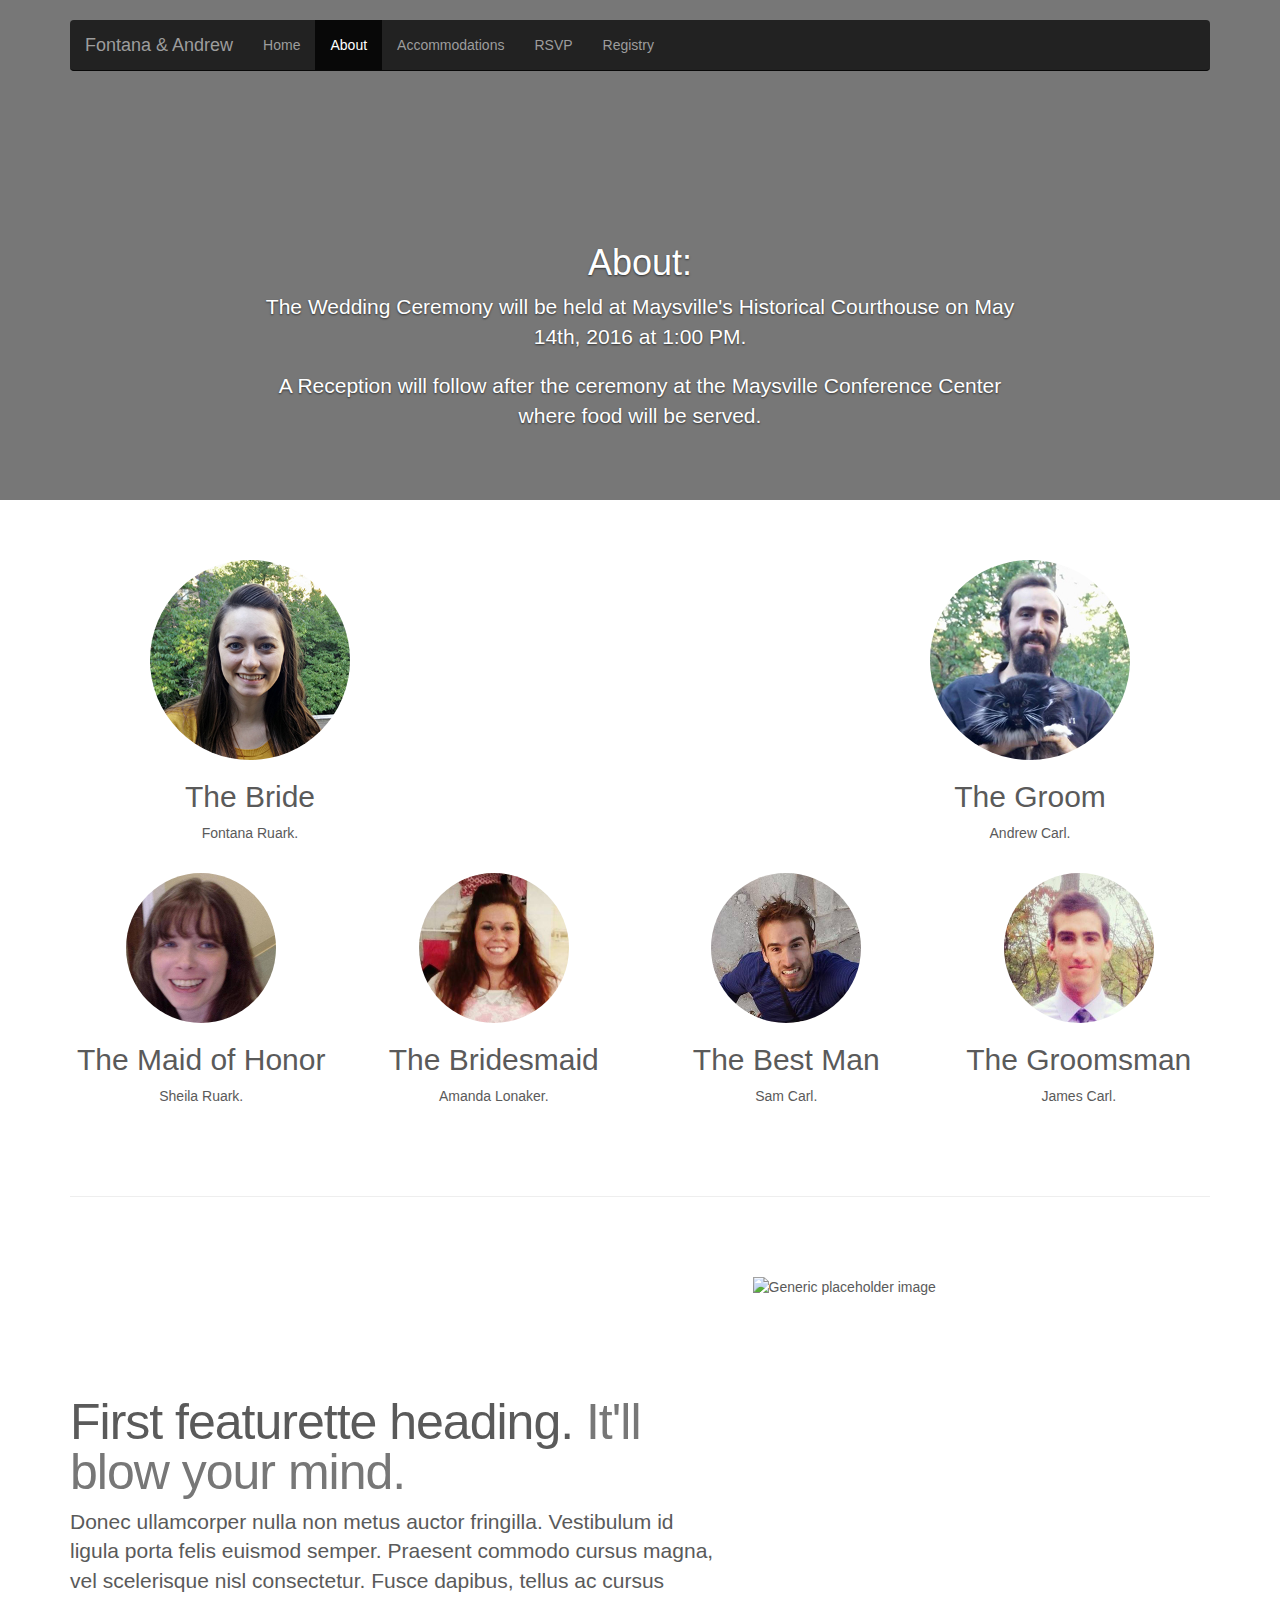
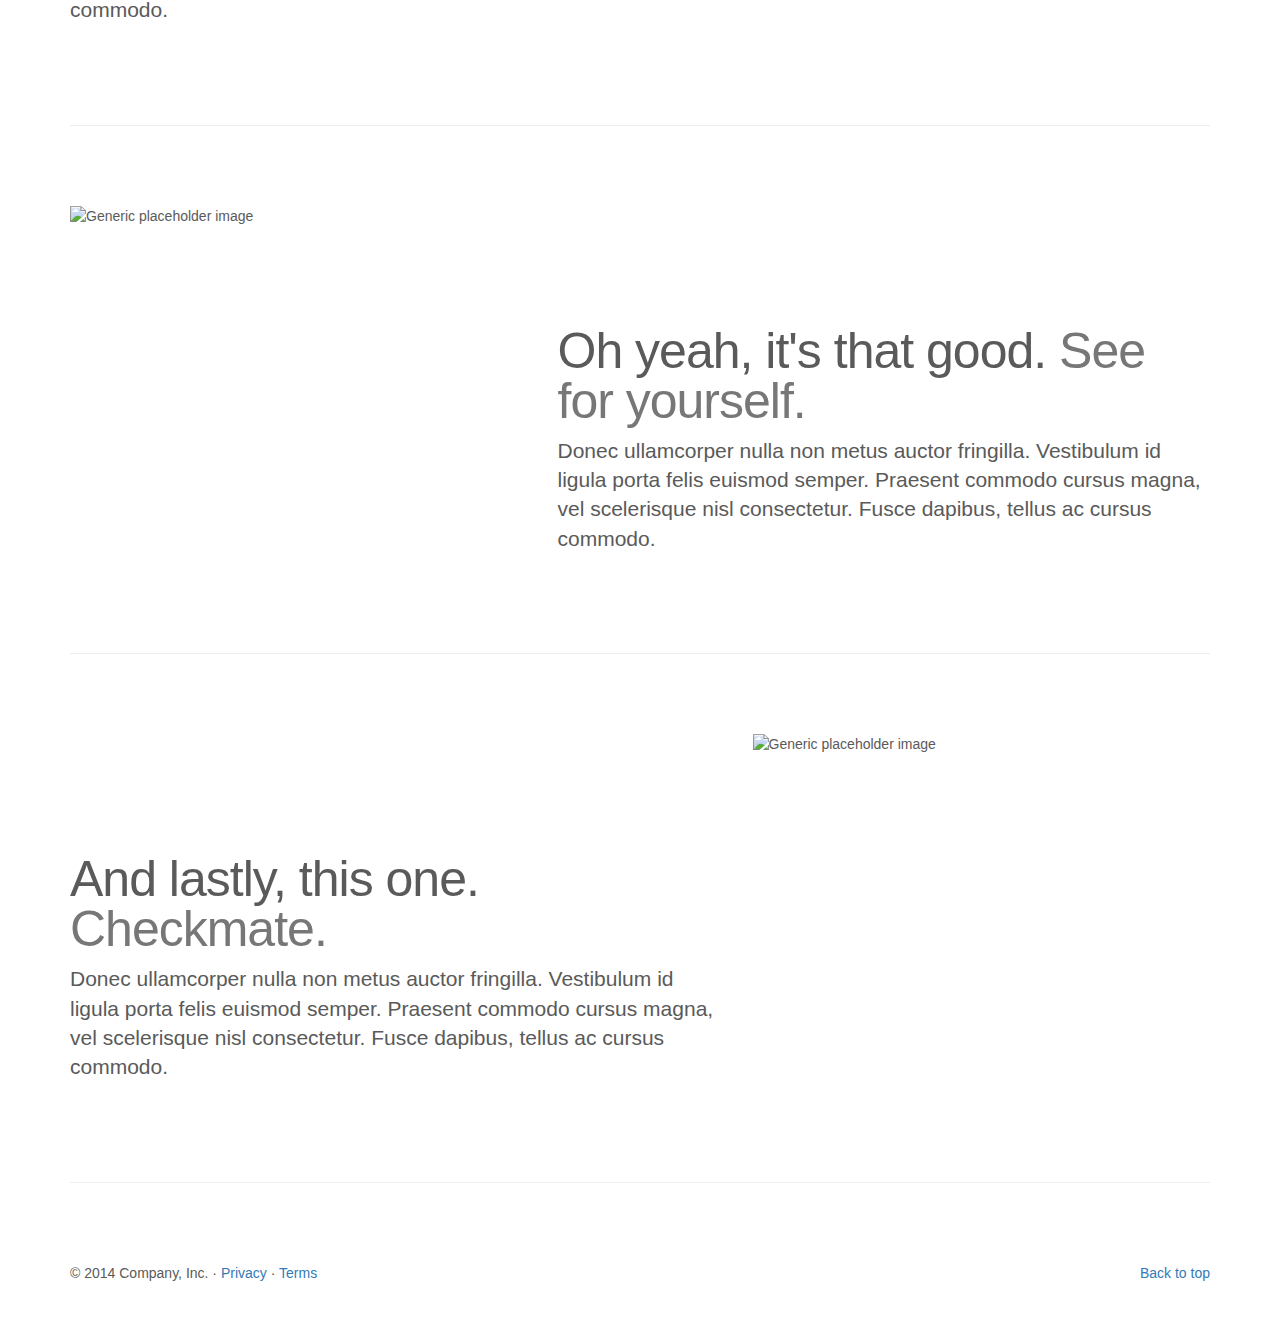
==== carlruarkwedding/about.html @ b12d1f08 "added my files" ====
<!DOCTYPE html>
<html lang="en">
  <head>
    <meta charset="utf-8">
    <meta http-equiv="X-UA-Compatible" content="IE=edge">
    <meta name="viewport" content="width=device-width, initial-scale=1">
    <!-- The above 3 meta tags *must* come first in the head; any other head content must come *after* these tags -->
    <meta name="description" content="">
    <meta name="author" content="">
    <link rel="icon" href="">

    <title>Carl-Ruark Wedding</title>

    <!-- Bootstrap core CSS -->
    <link href="css/bootstrap.min.css" rel="stylesheet">

    <!-- Just for debugging purposes. Don't actually copy these 2 lines! -->
    <!--[if lt IE 9]><script src="../../assets/js/ie8-responsive-file-warning.js"></script><![endif]-->
    <script src="js/ie-emulation-modes-warning.js"></script>

    <!-- HTML5 shim and Respond.js for IE8 support of HTML5 elements and media queries -->
    <!--[if lt IE 9]>
      <script src="https://oss.maxcdn.com/html5shiv/3.7.2/html5shiv.min.js"></script>
      <script src="https://oss.maxcdn.com/respond/1.4.2/respond.min.js"></script>
    <![endif]-->

    <!-- Custom styles for this template -->
    <link href="css/carousel.css" rel="stylesheet">

    <style type="text/css">

    .center {
    	text-align: center;
    }

    </style>
  </head>
<!-- NAVBAR
================================================== -->
  <body>
    <div class="navbar-wrapper">
      <div class="container">

        <nav class="navbar navbar-inverse navbar-static-top">
          <div class="container">
            <div class="navbar-header">
              <button type="button" class="navbar-toggle collapsed" data-toggle="collapse" data-target="#navbar" aria-expanded="false" aria-controls="navbar">
                <span class="sr-only">Toggle navigation</span>
                <span class="icon-bar"></span>
                <span class="icon-bar"></span>
                <span class="icon-bar"></span>
              </button>
              <a class="navbar-brand" href="#">Fontana &amp; Andrew</a>
            </div>
            <div id="navbar" class="navbar-collapse collapse">
              <ul class="nav navbar-nav">
                <li><a href="index.html">Home</a></li>
                <li class="active"><a href="about.html">About</a></li>
                <li><a href="accomodations.html">Accommodations</a></li>
                <li><a href="rsvp.html">RSVP</a></li>
                <li><a href="registry.html">Registry</a></li>
              </ul>
            </div>
          </div>
        </nav>

      </div>
    </div>



    <!-- Carousel
    ================================================== -->
    <div id="myCarousel" class="carousel slide" data-ride="carousel">
      <!-- Indicators -->
      <div class="carousel-inner" role="listbox">
        <div class="item active">
          <img class="first-slide" src="[data-uri]" alt="First slide">
          <div class="container">
            <div class="carousel-caption">
              <h1>About:</h1>
              <p>The Wedding Ceremony will be held at Maysville's Historical Courthouse on May 14th, 2016 at 1:00 PM.</p>
              <p>A Reception will follow after the ceremony at the Maysville Conference Center where food will be served.</p>
            </div>
          </div>
        </div>
      </div>
    </div><!-- /.carousel -->


    <!-- Marketing messaging and featurettes
    ================================================== -->
    <!-- Wrap the rest of the page in another container to center all the content. -->

    <div class="container marketing">

      <!-- Three columns of text below the carousel -->
      <div class="row">
        <div class="col-lg-4">
          <img class="img-circle" src="images/fontana.jpg" alt="Generic placeholder image" width="200" height="200">
          <h2>The Bride</h2>
          <p>Fontana Ruark.</p>
        </div><!-- /.col-lg-4 -->
        <div class="col-lg-4">
        </div><!-- /.col-lg-4 -->
        <div class="col-lg-4">
          <img class="img-circle" src="images/andrewpen.jpg" alt="Generic placeholder image" width="200" height="200">
          <h2>The Groom</h2>
          <p>Andrew Carl.</p>
        </div><!-- /.col-lg-4 -->
      </div><!-- /.row -->

      <div class="row">
        <div class="col-lg-3 center">
          <img class="img-circle" src="images/sheila.jpg" alt="Generic placeholder image" width="150" height="150">
          <h2>The Maid of Honor</h2>
          <p>Sheila Ruark.</p>
        </div><!-- /.col-lg-4 -->
        <div class="col-lg-3 center">
        	<img class="img-circle" src="images/amanda.jpg" alt="Generic placeholder image" width="150" height="150">
        	<h2>The Bridesmaid</h2>
        	<p>Amanda Lonaker.</p>
        </div><!-- /.col-lg-4 -->
        <div class="col-lg-3 center">
        	<img class="img-circle" src="images/sam.jpg" alt="Generic placeholder image" width="150" height="150">
        	<h2>The Best Man</h2>
        	<p>Sam Carl.</p>
        </div><!-- /.col-lg-4 -->
        <div class="col-lg-3 center">
          <img class="img-circle" src="images/james.jpg" alt="Generic placeholder image" width="150" height="150">
          <h2>The Groomsman</h2>
          <p>James Carl.</p>
        </div><!-- /.col-lg-4 -->
      </div><!-- /.row -->


      <!-- START THE FEATURETTES -->

      <hr class="featurette-divider">

      <div class="row featurette">
        <div class="col-md-7">
          <h2 class="featurette-heading">First featurette heading. <span class="text-muted">It'll blow your mind.</span></h2>
          <p class="lead">Donec ullamcorper nulla non metus auctor fringilla. Vestibulum id ligula porta felis euismod semper. Praesent commodo cursus magna, vel scelerisque nisl consectetur. Fusce dapibus, tellus ac cursus commodo.</p>
        </div>
        <div class="col-md-5">
          <img class="featurette-image img-responsive center-block" data-src="holder.js/500x500/auto" alt="Generic placeholder image">
        </div>
      </div>

      <hr class="featurette-divider">

      <div class="row featurette">
        <div class="col-md-7 col-md-push-5">
          <h2 class="featurette-heading">Oh yeah, it's that good. <span class="text-muted">See for yourself.</span></h2>
          <p class="lead">Donec ullamcorper nulla non metus auctor fringilla. Vestibulum id ligula porta felis euismod semper. Praesent commodo cursus magna, vel scelerisque nisl consectetur. Fusce dapibus, tellus ac cursus commodo.</p>
        </div>
        <div class="col-md-5 col-md-pull-7">
          <img class="featurette-image img-responsive center-block" data-src="holder.js/500x500/auto" alt="Generic placeholder image">
        </div>
      </div>

      <hr class="featurette-divider">

      <div class="row featurette">
        <div class="col-md-7">
          <h2 class="featurette-heading">And lastly, this one. <span class="text-muted">Checkmate.</span></h2>
          <p class="lead">Donec ullamcorper nulla non metus auctor fringilla. Vestibulum id ligula porta felis euismod semper. Praesent commodo cursus magna, vel scelerisque nisl consectetur. Fusce dapibus, tellus ac cursus commodo.</p>
        </div>
        <div class="col-md-5">
          <img class="featurette-image img-responsive center-block" data-src="holder.js/500x500/auto" alt="Generic placeholder image">
        </div>
      </div>

      <hr class="featurette-divider">

      <!-- /END THE FEATURETTES -->


      <!-- FOOTER -->
      <footer>
        <p class="pull-right"><a href="#">Back to top</a></p>
        <p>&copy; 2014 Company, Inc. &middot; <a href="#">Privacy</a> &middot; <a href="#">Terms</a></p>
      </footer>

    </div><!-- /.container -->


    <!-- Bootstrap core JavaScript
    ================================================== -->
    <!-- Placed at the end of the document so the pages load faster -->
    <script src="https://ajax.googleapis.com/ajax/libs/jquery/1.11.3/jquery.min.js"></script>
    <script src="js/bootstrap.min.js"></script>
    <!-- Just to make our placeholder images work. Don't actually copy the next line! -->
    <script src="js/vendor/holder.min.js"></script>
    <!-- IE10 viewport hack for Surface/desktop Windows 8 bug -->
    <script src="js/ie10-viewport-bug-workaround.js"></script>
  </body>
</html>
---- carlruarkwedding/css/carousel.css ----
/* GLOBAL STYLES
-------------------------------------------------- */
/* Padding below the footer and lighter body text */

body {
  padding-bottom: 40px;
  color: #5a5a5a;
}


/* CUSTOMIZE THE NAVBAR
-------------------------------------------------- */

/* Special class on .container surrounding .navbar, used for positioning it into place. */
.navbar-wrapper {
  position: absolute;
  top: 0;
  right: 0;
  left: 0;
  z-index: 20;
}

/* Flip around the padding for proper display in narrow viewports */
.navbar-wrapper > .container {
  padding-right: 0;
  padding-left: 0;
}
.navbar-wrapper .navbar {
  padding-right: 15px;
  padding-left: 15px;
}
.navbar-wrapper .navbar .container {
  width: auto;
}


/* CUSTOMIZE THE CAROUSEL
-------------------------------------------------- */

/* Carousel base class */
.carousel {
  height: 500px;
  margin-bottom: 60px;
}
/* Since positioning the image, we need to help out the caption */
.carousel-caption {
  z-index: 10;
}

/* Declare heights because of positioning of img element */
.carousel .item {
  height: 500px;
  background-color: #777;
}
.carousel-inner > .item > img,
.carousel-inner > .item > a > img {
/*  position: absolute;
  top: 0;
  left: 0;
  width: 1024px;
  height: 100%;*/
  width: 100%;
  margin: auto;
}

div.c-wrapper {
  width: 70%;
  margin: auto;
}

/* MARKETING CONTENT
-------------------------------------------------- */

/* Center align the text within the three columns below the carousel */
.marketing .col-lg-4 {
  margin-bottom: 20px;
  text-align: center;
}
.marketing h2 {
  font-weight: normal;
}
.marketing .col-lg-4 p {
  margin-right: 10px;
  margin-left: 10px;
}


/* Featurettes
------------------------- */

.featurette-divider {
  margin: 80px 0; /* Space out the Bootstrap <hr> more */
}

/* Thin out the marketing headings */
.featurette-heading {
  font-weight: 300;
  line-height: 1;
  letter-spacing: -1px;
}


/* RESPONSIVE CSS
-------------------------------------------------- */

@media (min-width: 768px) {
  /* Navbar positioning foo */
  .navbar-wrapper {
    margin-top: 20px;
  }
  .navbar-wrapper .container {
    padding-right: 15px;
    padding-left: 15px;
  }
  .navbar-wrapper .navbar {
    padding-right: 0;
    padding-left: 0;
  }

  /* The navbar becomes detached from the top, so we round the corners */
  .navbar-wrapper .navbar {
    border-radius: 4px;
  }

  /* Bump up size of carousel content */
  .carousel-caption p {
    margin-bottom: 20px;
    font-size: 21px;
    line-height: 1.4;
  }

  .featurette-heading {
    font-size: 50px;
  }
}

@media (min-width: 992px) {
  .featurette-heading {
    margin-top: 120px;
  }
}
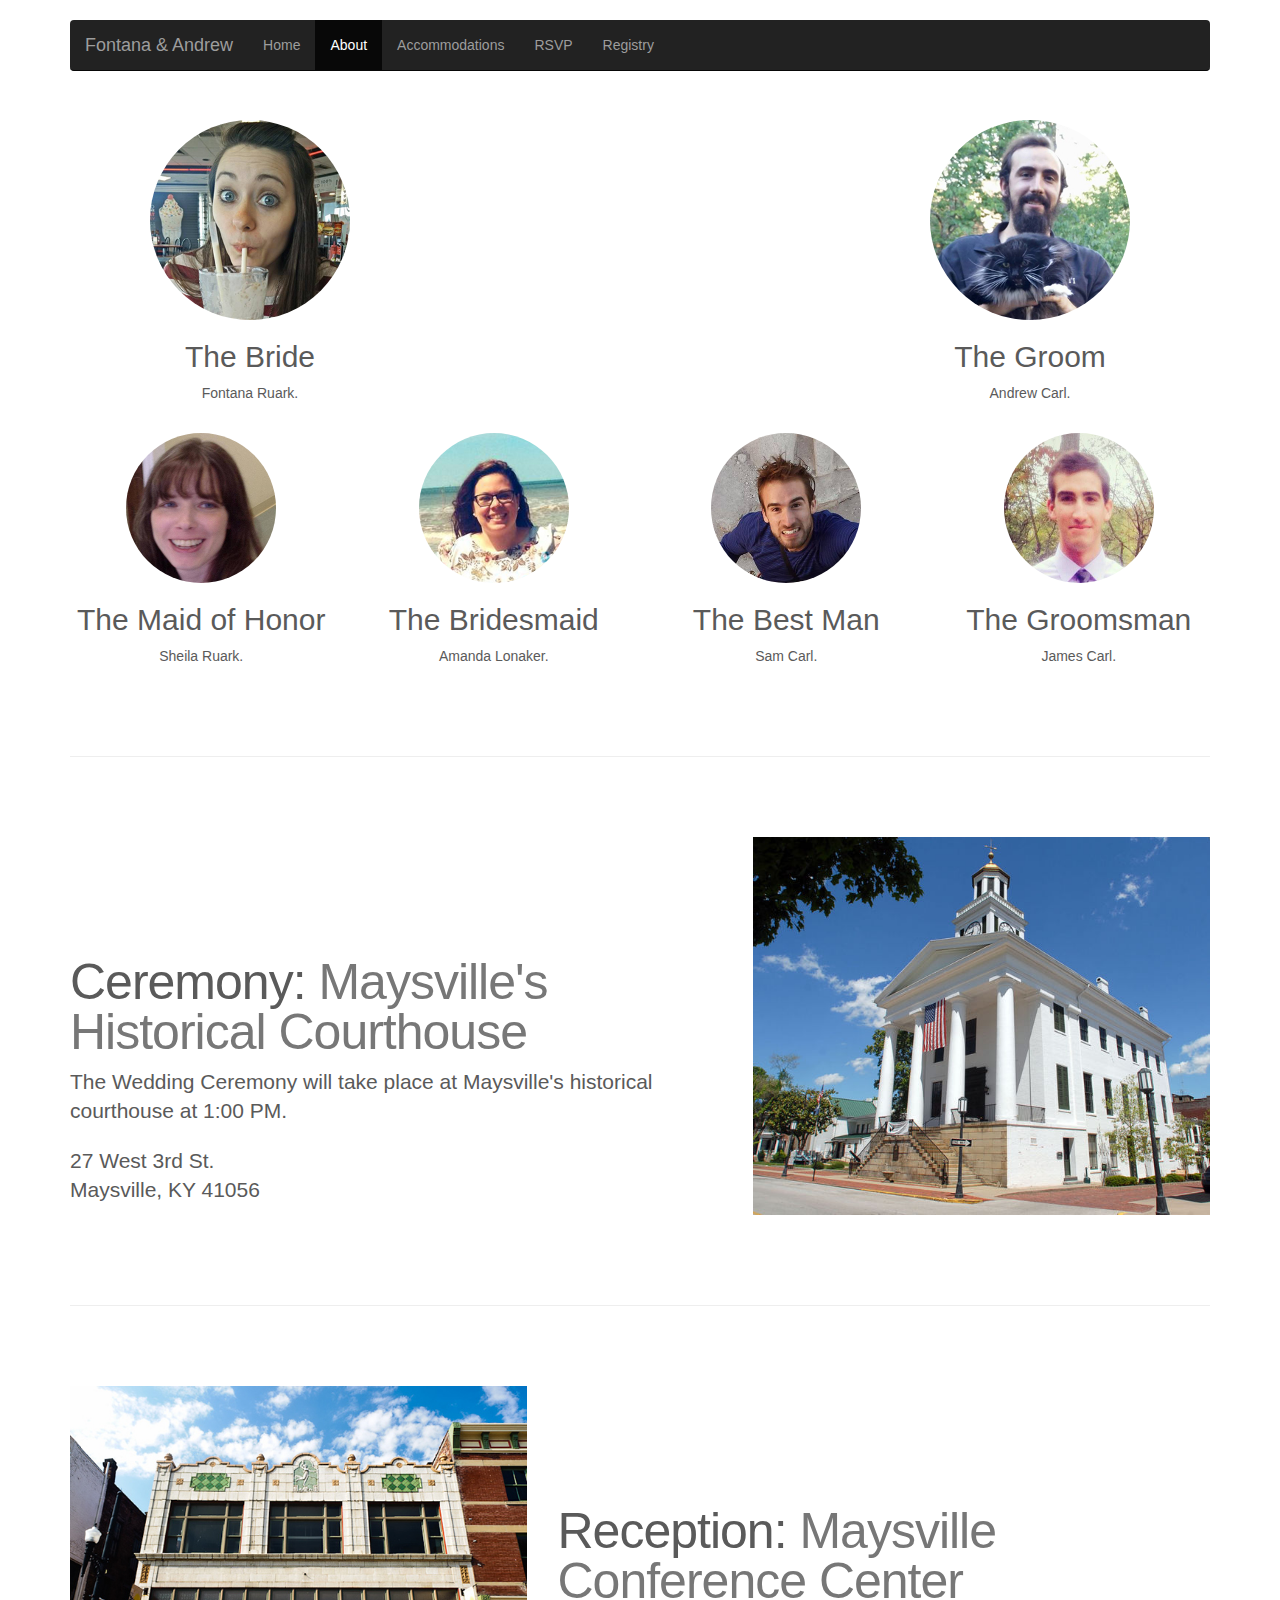
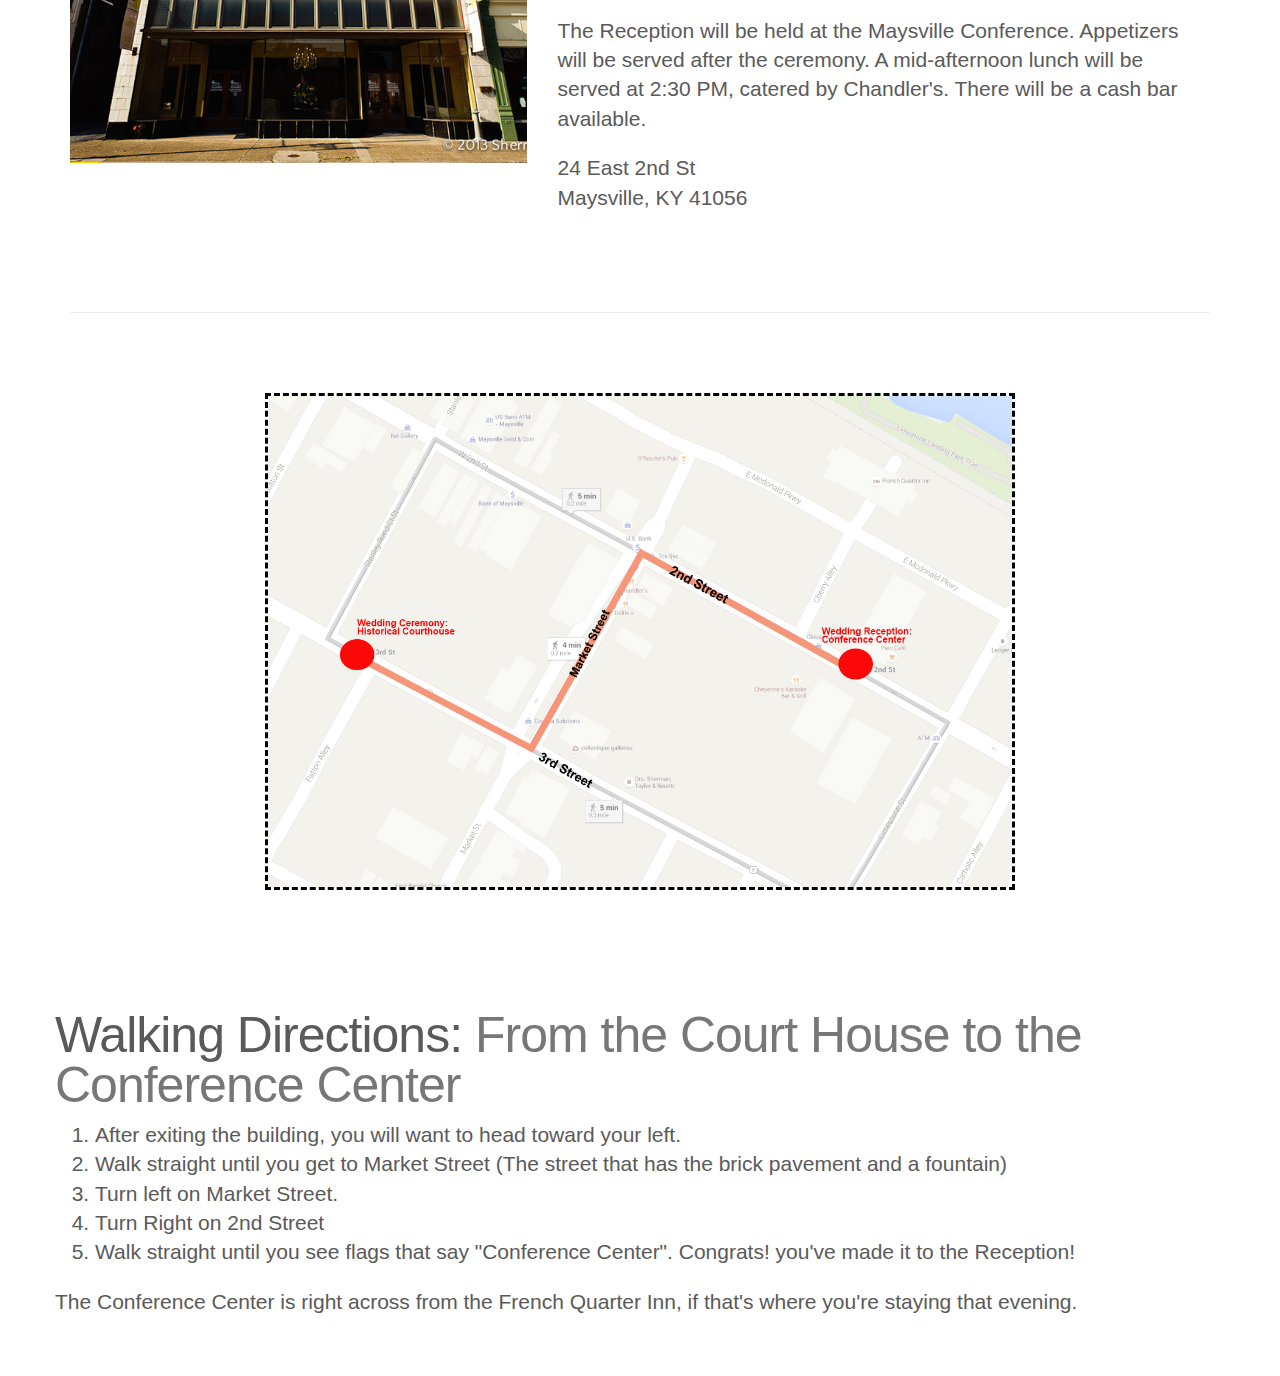
==== commit a13662a4: "updated website" ====
--- a/carlruarkwedding/about.html
+++ b/carlruarkwedding/about.html
@@ -34,6 +34,10 @@
     	text-align: center;
     }
 
+    .stroke {
+    	border: 3px black dashed;
+    }
+
     </style>
   </head>
 <!-- NAVBAR
@@ -58,7 +62,7 @@
                 <li><a href="index.html">Home</a></li>
                 <li class="active"><a href="about.html">About</a></li>
                 <li><a href="accomodations.html">Accommodations</a></li>
-                <li><a href="rsvp.html">RSVP</a></li>
+                <li><a href="http://fontandrew.rsvpify.com" target="_blank">RSVP</a></li>
                 <li><a href="registry.html">Registry</a></li>
               </ul>
             </div>
@@ -72,20 +76,8 @@
 
     <!-- Carousel
     ================================================== -->
-    <div id="myCarousel" class="carousel slide" data-ride="carousel">
-      <!-- Indicators -->
-      <div class="carousel-inner" role="listbox">
-        <div class="item active">
-          <img class="first-slide" src="[data-uri]" alt="First slide">
-          <div class="container">
-            <div class="carousel-caption">
-              <h1>About:</h1>
-              <p>The Wedding Ceremony will be held at Maysville's Historical Courthouse on May 14th, 2016 at 1:00 PM.</p>
-              <p>A Reception will follow after the ceremony at the Maysville Conference Center where food will be served.</p>
-            </div>
-          </div>
-        </div>
-      </div>
+    <div class="space">
+
     </div><!-- /.carousel -->
 
 
@@ -141,11 +133,12 @@
 
       <div class="row featurette">
         <div class="col-md-7">
-          <h2 class="featurette-heading">First featurette heading. <span class="text-muted">It'll blow your mind.</span></h2>
-          <p class="lead">Donec ullamcorper nulla non metus auctor fringilla. Vestibulum id ligula porta felis euismod semper. Praesent commodo cursus magna, vel scelerisque nisl consectetur. Fusce dapibus, tellus ac cursus commodo.</p>
+          <h2 class="featurette-heading">Ceremony: <span class="text-muted">Maysville's Historical Courthouse</span></h2>
+          <p class="lead">The Wedding Ceremony will take place at Maysville's historical courthouse at 1:00 PM.</p>
+          <p class="lead">27 West 3rd St.<br/>Maysville, KY 41056</p>
         </div>
         <div class="col-md-5">
-          <img class="featurette-image img-responsive center-block" data-src="holder.js/500x500/auto" alt="Generic placeholder image">
+          <img class="featurette-image img-responsive center-block" src="images\courthouse.jpg" alt="Generic placeholder image">
         </div>
       </div>
 
@@ -153,38 +146,37 @@
 
       <div class="row featurette">
         <div class="col-md-7 col-md-push-5">
-          <h2 class="featurette-heading">Oh yeah, it's that good. <span class="text-muted">See for yourself.</span></h2>
-          <p class="lead">Donec ullamcorper nulla non metus auctor fringilla. Vestibulum id ligula porta felis euismod semper. Praesent commodo cursus magna, vel scelerisque nisl consectetur. Fusce dapibus, tellus ac cursus commodo.</p>
+          <h2 class="featurette-heading">Reception: <span class="text-muted">Maysville Conference Center</span></h2>
+          <p class="lead">The Reception will be held at the Maysville Conference. Appetizers will be served after the ceremony. A mid-afternoon lunch will be served at 2:30 PM, catered by Chandler's. There will be a cash bar available.</p>
+          <p class="lead">24 East 2nd St<br/>Maysville, KY 41056</p>
         </div>
         <div class="col-md-5 col-md-pull-7">
-          <img class="featurette-image img-responsive center-block" data-src="holder.js/500x500/auto" alt="Generic placeholder image">
+          <img class="featurette-image img-responsive center-block" src="images/conferencecenter.jpg" alt="Generic placeholder image">
         </div>
       </div>
 
       <hr class="featurette-divider">
 
       <div class="row featurette">
-        <div class="col-md-7">
-          <h2 class="featurette-heading">And lastly, this one. <span class="text-muted">Checkmate.</span></h2>
-          <p class="lead">Donec ullamcorper nulla non metus auctor fringilla. Vestibulum id ligula porta felis euismod semper. Praesent commodo cursus magna, vel scelerisque nisl consectetur. Fusce dapibus, tellus ac cursus commodo.</p>
-        </div>
-        <div class="col-md-5">
-          <img class="featurette-image img-responsive center-block" data-src="holder.js/500x500/auto" alt="Generic placeholder image">
+      	<div class="col-md-2"></div>
+      	<div class="col-md-8">
+          <img class="featurette-image img-responsive center-block stroke" src="images/map.jpg" alt="Generic placeholder image">
         </div>
       </div>
 
-      <hr class="featurette-divider">
+      <div class="row featurette"> 
+          <h2 class="featurette-heading">Walking Directions: <span class="text-muted">From the Court House to the Conference Center</span></h2>
+          	<ol class="lead">
+          		<li>After exiting the building, you will want to head toward your left.</li>
+          		<li>Walk straight until you get to Market Street (The street that has the brick pavement and a fountain)</li>
+          		<li>Turn left on Market Street.</li>
+          		<li>Turn Right on 2nd Street</li>
+          		<li>Walk straight until you see flags that say "Conference Center". Congrats! you've made it to the Reception!</li>
+          	</ol>
+          <p class="lead">The Conference Center is right across from the French Quarter Inn, if that's where you're staying that evening.</p>
+      </div>
 
       <!-- /END THE FEATURETTES -->
-
-
-      <!-- FOOTER -->
-      <footer>
-        <p class="pull-right"><a href="#">Back to top</a></p>
-        <p>&copy; 2014 Company, Inc. &middot; <a href="#">Privacy</a> &middot; <a href="#">Terms</a></p>
-      </footer>
-
-    </div><!-- /.container -->
 
 
     <!-- Bootstrap core JavaScript
--- a/carlruarkwedding/css/carousel.css
+++ b/carlruarkwedding/css/carousel.css
@@ -37,6 +37,10 @@
 /* CUSTOMIZE THE CAROUSEL
 -------------------------------------------------- */
 
+.space{
+  height: 120px;
+}
+
 /* Carousel base class */
 .carousel {
   height: 500px;
@@ -52,6 +56,82 @@
   height: 500px;
   background-color: #777;
 }
+
+/* ///////////////////////////////////// */
+/* Feel free to take all of this business
+   out when you know what's shakin'!
+   — Lauren Woodrick */
+/* ///////////////////////////////////// */
+
+/*
+
+Image tags behave... in a pretty interesting way. And I'm pretty
+sure that it takes a little bit of JavaScript magic to make it behave
+optimally. We're not here for that, though — not when there's a CSS solution!
+
+We'll lead off by making special classes to add to each of the carousel item divs
+that will use the photo you originally placed in each one as a background-image.
+The magic, however, happens with background-size: cover; which results in the
+background-image scaling up an image so that its smallest dimension fills the container.
+
+Also, since most of these photos are framed with you and your fiancé in the center,
+background-position is set to 50% 50% to fix it in the center.
+*/
+
+.item--1 {
+  background-image: url(../images/img01.jpg);
+  background-size: cover;
+  background-position: 50% 0%;
+}
+
+.item--2 {
+  background-image: url(../images/img02.jpg);
+  background-size: cover;
+  background-position: 50% 50%;
+}
+
+.item--3 {
+  background-image: url(../images/img03.jpg);
+  background-size: cover;
+  background-position: 50% 50%;
+}
+
+/*
+"But wait, one of these images has us off to the side and I'm getting cut off!"
+Yes. Yes indeed. This is where media queries can be brought in to make it all happy.
+
+Scooted over the photo a bit so that you don't get clipped
+*/
+
+@media(max-width: 1100px) {
+  .item--1 {
+    background-position: 80% 50%;
+  }
+}
+
+/*
+The composition gets really, really weird when you hit mobile-y sizes, so if you
+adjust your carousel height and item height, things start feeling cozier again.
+*/
+
+@media(max-width: 768px) {
+  .carousel, .carousel .item {
+    height: 320px;
+  }
+
+  .item--1 {
+    background-position: 80% 50px;
+  }
+
+  .item--2 {
+    background-position: 50% 50px;
+  }
+}
+
+/* ///////////////////////////////////// */
+/* End comments! Happy coding! */
+/* ///////////////////////////////////// */
+
 .carousel-inner > .item > img,
 .carousel-inner > .item > a > img {
 /*  position: absolute;
@@ -138,4 +218,4 @@
   .featurette-heading {
     margin-top: 120px;
   }
-}+}
